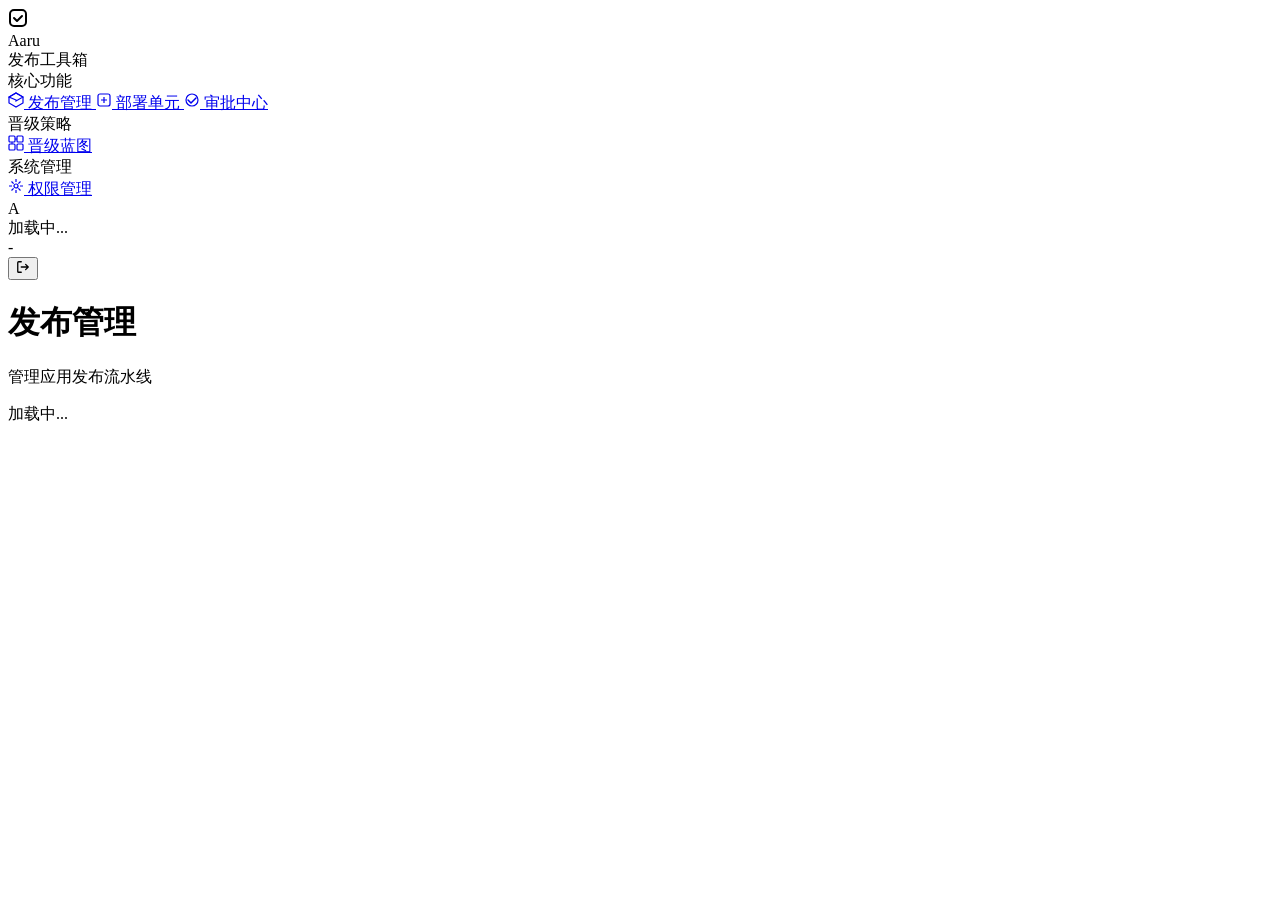
==== web/templates/index.html @ b568bdb7 "feat: 发布管理核心功能，晋级蓝图编辑器基本可用 - 权限管理：Mock Gitlab SSO + JWT + RBAC，自动创建环境审批角色 - 发布流水线：创建/启动/审批/回滚，支持线性流程" ====
<!DOCTYPE html>
<html lang="zh-CN">
<head>
    <meta charset="UTF-8">
    <meta name="viewport" content="width=device-width, initial-scale=1.0">
    <title>Aaru - 全量应用发布工具箱</title>
    <link rel="stylesheet" href="/static/css/style.css">
</head>
<body>
    <div id="app">
        <aside class="sidebar" id="sidebar">
            <div class="sidebar-brand">
                <div class="brand-icon">
                    <svg width="20" height="20" viewBox="0 0 20 20" fill="none">
                        <rect x="2" y="2" width="16" height="16" rx="4" stroke="currentColor" stroke-width="2"/>
                        <path d="M6 10l3 3 5-5" stroke="currentColor" stroke-width="2" stroke-linecap="round" stroke-linejoin="round"/>
                    </svg>
                </div>
                <div>
                    <div class="brand-name">Aaru</div>
                    <div class="brand-desc">发布工具箱</div>
                </div>
            </div>
            <nav class="sidebar-nav">
                <div class="nav-section-label">核心功能</div>
                <a href="#" class="nav-item active" data-page="releases" onclick="loadPage('releases')">
                    <svg width="16" height="16" viewBox="0 0 16 16" fill="none"><path d="M8 1l7 4v6l-7 4-7-4V5l7-4z" stroke="currentColor" stroke-width="1.2" fill="none"/><path d="M8 8L1 5l7-4 7 4-7 4z" stroke="currentColor" stroke-width="1.2" fill="none"/></svg>
                    <span>发布管理</span>
                </a>
                <a href="#" class="nav-item" data-page="deploy-units" onclick="loadPage('deploy-units')">
                    <svg width="16" height="16" viewBox="0 0 16 16" fill="none"><rect x="2" y="2" width="12" height="12" rx="2" stroke="currentColor" stroke-width="1.2" fill="none"/><path d="M5 8h6M8 5v6" stroke="currentColor" stroke-width="1.2"/></svg>
                    <span>部署单元</span>
                </a>
                <a href="#" class="nav-item" data-page="approvals" onclick="loadPage('approvals')">
                    <svg width="16" height="16" viewBox="0 0 16 16" fill="none"><path d="M4 8l3 3 5-5" stroke="currentColor" stroke-width="1.5" stroke-linecap="round" stroke-linejoin="round"/><circle cx="8" cy="8" r="6" stroke="currentColor" stroke-width="1.2" fill="none"/></svg>
                    <span>审批中心</span>
                    <span class="nav-badge" id="approval-badge" style="display:none">0</span>
                </a>
                <div class="nav-section-label">晋级策略</div>
                <a href="#" class="nav-item" data-page="blueprints" onclick="loadPage('blueprints')">
                    <svg width="16" height="16" viewBox="0 0 16 16" fill="none"><rect x="1" y="1" width="6" height="6" rx="1" stroke="currentColor" stroke-width="1.2" fill="none"/><rect x="9" y="1" width="6" height="6" rx="1" stroke="currentColor" stroke-width="1.2" fill="none"/><rect x="1" y="9" width="6" height="6" rx="1" stroke="currentColor" stroke-width="1.2" fill="none"/><rect x="9" y="9" width="6" height="6" rx="1" stroke="currentColor" stroke-width="1.2" fill="none"/><line x1="7" y1="4" x2="9" y2="4" stroke="currentColor" stroke-width="1"/><line x1="4" y1="7" x2="4" y2="9" stroke="currentColor" stroke-width="1"/></svg>
                    <span>晋级蓝图</span>
                </a>
                <div class="nav-section-label">系统管理</div>
                <a href="#" class="nav-item" data-page="admin" onclick="loadPage('admin')">
                    <svg width="16" height="16" viewBox="0 0 16 16" fill="none"><circle cx="8" cy="8" r="2" stroke="currentColor" stroke-width="1.2" fill="none"/><path d="M8 1v3M8 12v3M1 8h3M12 8h3M3.5 3.5l2.1 2.1M10.4 10.4l2.1 2.1M3.5 12.5l2.1-2.1M10.4 5.6l2.1-2.1" stroke="currentColor" stroke-width="1.2"/></svg>
                    <span>权限管理</span>
                </a>
            </nav>
            <div class="sidebar-footer">
                <div class="user-card">
                    <div class="user-avatar" id="user-avatar">A</div>
                    <div class="user-info">
                        <div class="user-name" id="user-name">加载中...</div>
                        <div class="user-role" id="user-role">-</div>
                    </div>
                    <button class="btn-logout" onclick="logout()">
                        <svg width="14" height="14" viewBox="0 0 16 16" fill="none"><path d="M6 2H3a1 1 0 0 0-1 1v10a1 1 0 0 0 1 1h3M11 11l3-3-3-3M14 8H6" stroke="currentColor" stroke-width="1.5" stroke-linecap="round" stroke-linejoin="round"/></svg>
                    </button>
                </div>
            </div>
        </aside>

        <main class="main-content">
            <header class="content-header">
                <div>
                    <h1 class="page-title" id="page-title">发布管理</h1>
                    <p class="page-subtitle" id="page-subtitle">管理应用发布流水线</p>
                </div>
                <div class="header-actions" id="header-actions"></div>
            </header>
            <div class="content-body" id="content-body">
                <div class="loading-state">
                    <div class="spinner"></div>
                    <p>加载中...</p>
                </div>
            </div>
        </main>
    </div>
    <div class="toast-container" id="toast-container"></div>
    <script src="/static/js/app.js"></script>
</body>
</html>
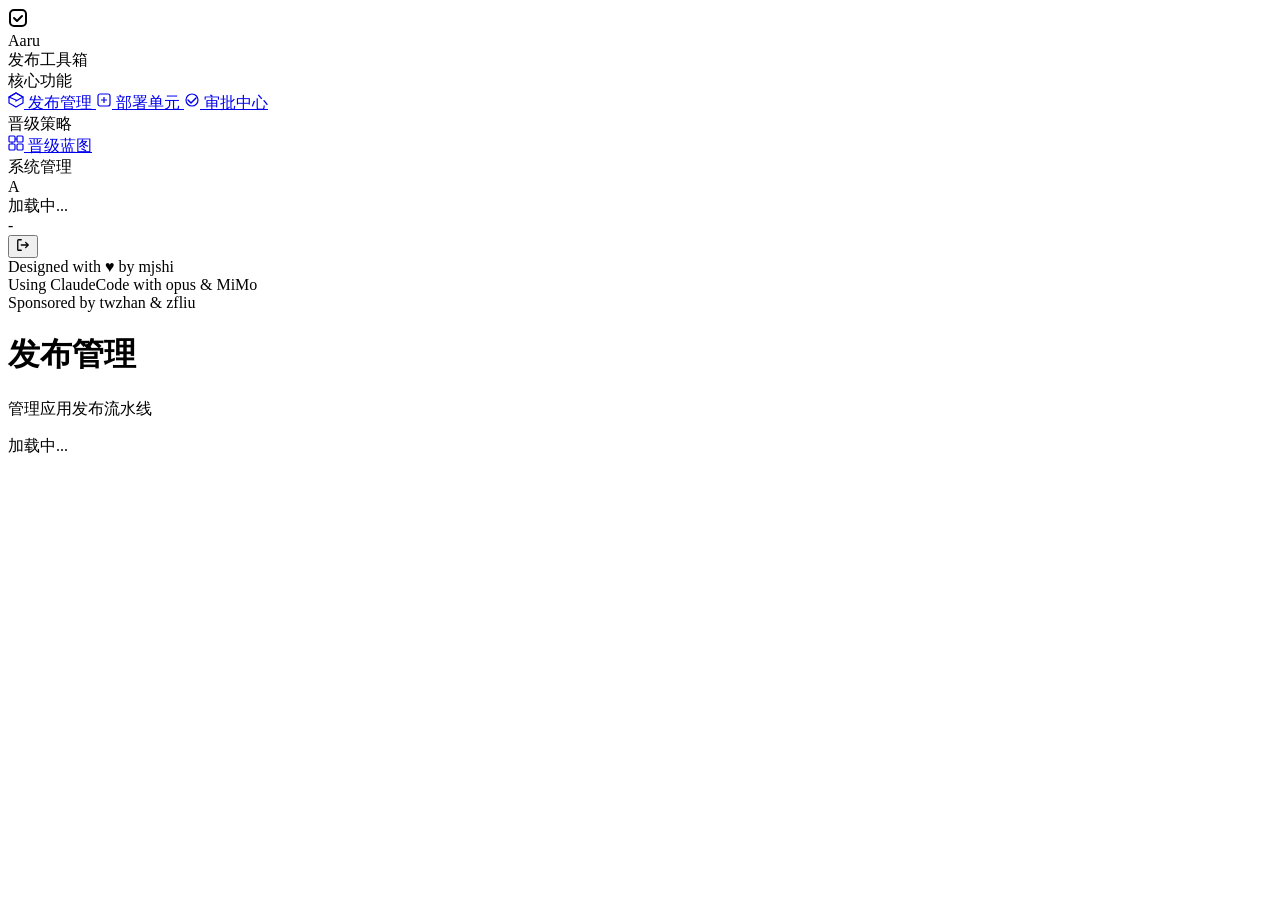
==== commit 8b689e05: "refactor: 拆分 app.js 为 ES Modules 架构 将 2674 行的单体 app.js 拆分为 11 个模块：  - api.js (36行) - API 封装、认证、curre" ====
--- a/web/templates/index.html
+++ b/web/templates/index.html
@@ -4,6 +4,7 @@
     <meta charset="UTF-8">
     <meta name="viewport" content="width=device-width, initial-scale=1.0">
     <title>Aaru - 全量应用发布工具箱</title>
+    <link rel="icon" type="image/png" href="/static/logo-aaru.png">
     <link rel="stylesheet" href="/static/css/style.css">
 </head>
 <body>
@@ -42,7 +43,7 @@
                     <span>晋级蓝图</span>
                 </a>
                 <div class="nav-section-label">系统管理</div>
-                <a href="#" class="nav-item" data-page="admin" onclick="loadPage('admin')">
+                <a href="#" class="nav-item" data-page="admin" id="nav-admin" onclick="loadPage('admin')" style="display:none">
                     <svg width="16" height="16" viewBox="0 0 16 16" fill="none"><circle cx="8" cy="8" r="2" stroke="currentColor" stroke-width="1.2" fill="none"/><path d="M8 1v3M8 12v3M1 8h3M12 8h3M3.5 3.5l2.1 2.1M10.4 10.4l2.1 2.1M3.5 12.5l2.1-2.1M10.4 5.6l2.1-2.1" stroke="currentColor" stroke-width="1.2"/></svg>
                     <span>权限管理</span>
                 </a>
@@ -57,6 +58,11 @@
                     <button class="btn-logout" onclick="logout()">
                         <svg width="14" height="14" viewBox="0 0 16 16" fill="none"><path d="M6 2H3a1 1 0 0 0-1 1v10a1 1 0 0 0 1 1h3M11 11l3-3-3-3M14 8H6" stroke="currentColor" stroke-width="1.5" stroke-linecap="round" stroke-linejoin="round"/></svg>
                     </button>
+                </div>
+                <div class="sidebar-credits">
+                    <div>Designed with ♥ by mjshi</div>
+                    <div>Using ClaudeCode with opus & MiMo</div>
+                    <div>Sponsored by twzhan & zfliu</div>
                 </div>
             </div>
         </aside>
@@ -78,6 +84,6 @@
         </main>
     </div>
     <div class="toast-container" id="toast-container"></div>
-    <script src="/static/js/app.js"></script>
+    <script type="module" src="/static/js/app.js"></script>
 </body>
 </html>
